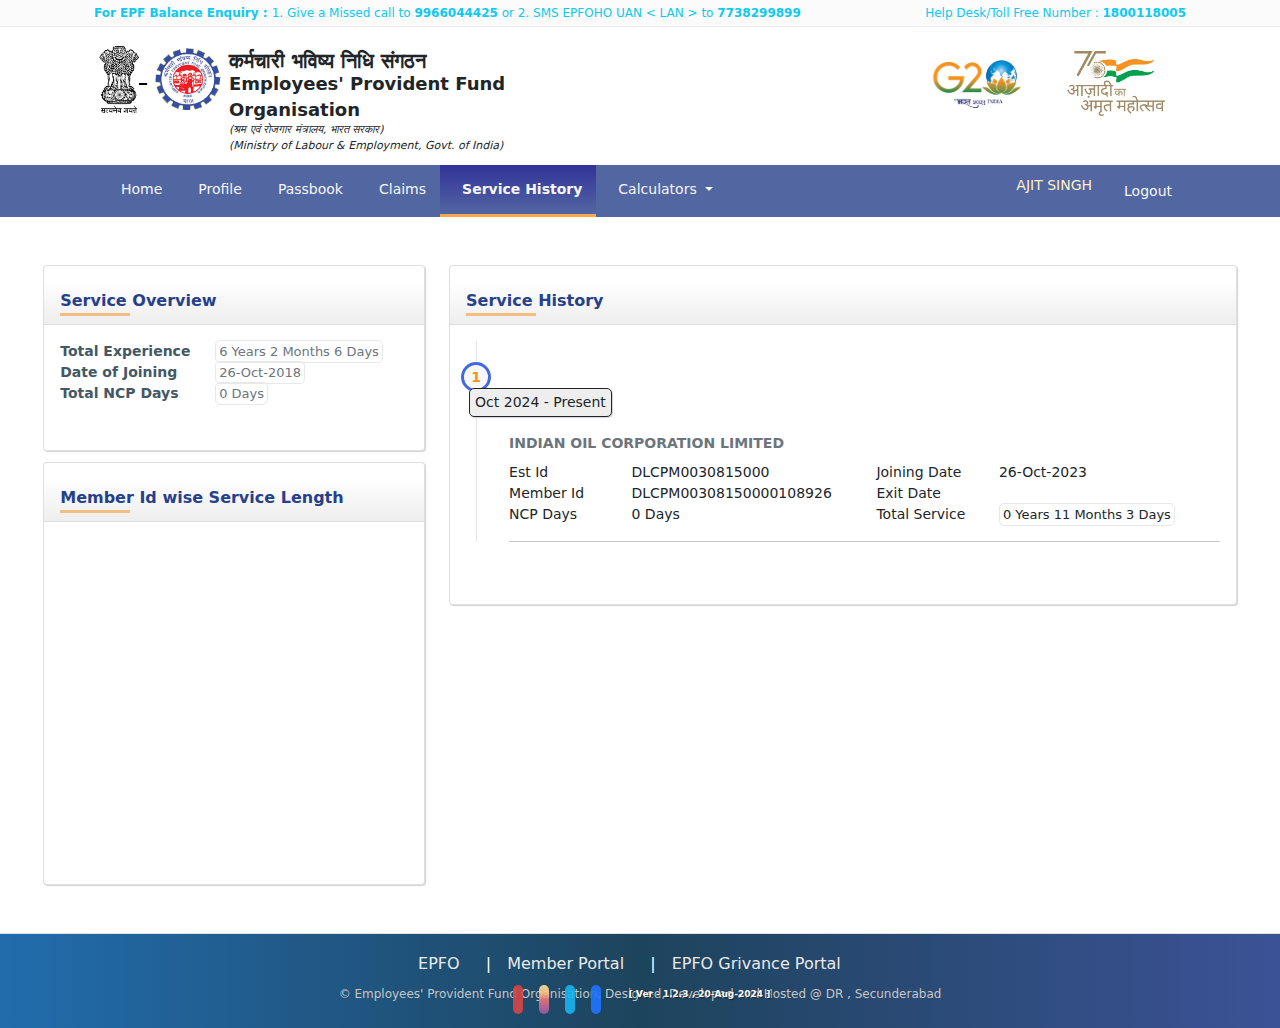
==== service.html @ b04c944c "Add files via upload" ====
<!DOCTYPE html>
<html lang="en">

<head>
    <meta charset="UTF-8">
    <meta name="viewport" content="width=device-width, initial-scale=1.0">
    <title>SERVICE</title>
    <link rel="icon" href="./images/epfo_logo.png">
    <link rel="stylesheet" href="./css/style.css">
    <link href="https://cdn.jsdelivr.net/npm/bootstrap@5.3.3/dist/css/bootstrap.min.css" rel="stylesheet"
        integrity="sha384-QWTKZyjpPEjISv5WaRU9OFeRpok6YctnYmDr5pNlyT2bRjXh0JMhjY6hW+ALEwIH" crossorigin="anonymous">
    <link rel="stylesheet" href="https://cdnjs.cloudflare.com/ajax/libs/font-awesome/6.6.0/css/all.min.css"
        integrity="sha512-Kc323vGBEqzTmouAECnVceyQqyqdsSiqLQISBL29aUW4U/M7pSPA/gEUZQqv1cwx4OnYxTxve5UMg5GT6L4JJg=="
        crossorigin="anonymous" referrerpolicy="no-referrer" />
    <link rel="stylesheet" href="./js/chart.umd.min.js">
    <link rel="stylesheet" href="./js/crypto-js.min.js">
    <link rel="stylesheet" href="./js/visitorcount.js">
    <link rel="stylesheet" href="./bootstrap/bootstrap.css">
    <link rel="stylesheet" href="./jquery/jquery-ui.css">
    <link rel="stylesheet" href="./bootstrap/bootstrap.datepicker.min.css">

</head>

<body>

    <body>





        <div class="py-1 py-1-hc">
            <div class="container msewa">
                <div class="row text-info">
                    <div class="col-md-8">
                        <b>For EPF Balance Enquiry : </b> 1. Give a Missed call to <b>9966044425</b> or 2. SMS EPFOHO
                        UAN &lt; LAN &gt; to <b>7738299899</b>
                    </div>

                    <div class="col-md-4">
                        <div class="float-end">
                            <i class="fa fa-envelope"></i> Help Desk/Toll Free Number : <b>1800118005</b>
                        </div>
                    </div>
                </div>
            </div>
        </div>


        <div class="py-1">

            <div class="container">
                <header>
                    <div class="row">
                        <div class="col-md-6">
                            <div class="logo">
                                <a href="" title="Home" rel="home">
                                    <img width="40px" class="national_emblem" src="./images/emblem-dark.png"
                                        alt="national emblem">
                                    <img width="80px" class="epfo_logo" src="./images/epfo_logo.png" alt="epfo">
                                </a>
                                <p class="th1">कर्मचारी भविष्य निधि संगठन</p>
                                <p class="th2 bhashini-skip-translation">Employees' Provident Fund Organisation</p>
                                <p class="th2-1">EPFO</p>

                                <p class="th3">(श्रम एवं रोजगार मंत्रालय, भारत सरकार)</p>
                                <p class="th3 bhashini-skip-translation">(Ministry of Labour &amp; Employment, Govt. of
                                    India)</p>
                            </div>
                        </div>
                        <div class="col-md-6">
                            <div class="col-md-12 float-end">
                                <img height="105px" class="azadi float-end" src="./images/azadi-ka-amrit-mahotsav.jpg"
                                    alt="Azadi ka Amrit Mahotsav">
                                <img height="105px" class="g20 float-end" src="./images/g20.jpg" alt="G20">
                            </div>
                        </div>
                    </div>


                </header>
            </div>
        </div>










        <nav id="navbar_top" class="navbar navbar-expand-lg navbar-dark bg-primary navbar-new navbar_top-zi">
            <div class="container">

                <button class="navbar-toggler" type="button" data-bs-toggle="collapse" data-bs-target="#main_nav"
                    aria-expanded="false" aria-label="Toggle navigation">
                    <span class="navbar-toggler-icon"></span>
                </button>
                <div class="collapse sidebar navbar-collapse main-nav" id="main_nav">

                    <ul class="navbar-nav navbar-nav-nav">
                        <li class="nav-item "><a class="nav-link page-url" data-name="home"
                                data-token="fKU06oefjVppqqlWhX7aoPdWVXveYqIJHjUM7JfBA8cZECxFIHYlgMiIPZDFvGH57ZxlyxSIf9jaTWUgSO0x7tfRUTKxyAUUfEIMdnFp0EvClgejEkIri8W1x8TI9Z0i"
                                href="./index.html"> <i class="fa fa-home mx-1"></i> Home</a> </li>
                        <li class="nav-item "><a class="nav-link page-url" data-name="profile"
                                data-token="qvqF9fAeRuvFlCLdfHMcxqOx0tBDA6sObG9EwWEEciSxtlGFftE13hUmiuUdXXanU0V947XUpxP0m4nfLMltEefhyWcqxnqEkUainHyXI290ZmS2H5fMqgdocIDvPJEa"
                                href="./profile.html"> <i class="fa fa-user mx-1"></i> Profile</a> </li>
                        <li class="nav-item "><a class="nav-link page-url" data-name="passbook"
                                data-token="8hQn0B2qpQXKPcKQkDMmAEHHKU9FSBMH0i9VUGXSI8lWq4sKLajh1k3thBr4orbkXMc9WexdLEpEtxEp5GS2eyQq7II5kALxYtdmraqT2XLwCKdlNeSCmsuuUxf5cbuZ"
                                href="./passbook.html"> <i class="fa fa-newspaper-o mx-1"></i> Passbook</a> </li>
                        <li class="nav-item "><a class="nav-link page-url" data-name="claims"
                                data-token="5DjWxoCicvqGB4HRYjX9uUMZeTVeUcqhbASLtF3yqpVBZhDbxyb1GQNmJBvToPkto5qGAbFtxKZPnmARoTHLlrlYnU6p05JBmyyu8GCDO6DlrgcspqL1kfX2yADWRf54"
                                href="#"> <i class="fa fa-file-text-o mx-1"></i> Claims</a> </li>
                        <li class="nav-item nav-selected"><a class="nav-link page-url" data-name="service-history"
                                data-token="BlLGirpBuXQeSlJsskOCWcZjivRdVEPFmLjjCKxSBVBxf4JOjjwQlQg7B5ok4PgruI9d9A6bCPDq3KFYHmkxXhLeIHZQeFbNTkNIIkHMjEhJ56GP8gSTCExX3LEUUiGj"
                                href="#"> <i class="fa fa-history mx-1"></i> Service History </a></li>
                        <li class="nav-item dropdown ">
                            <a class="nav-link dropdown-toggle" href="#" id="navbarDropdown" role="button"
                                data-bs-toggle="dropdown" aria-expanded="false">
                                <i class="fa fa-calculator mx-1"></i>
                                Calculators
                            </a>
                            <ul class="dropdown-menu" aria-labelledby="navbarDropdown" id="sub-nav-menu">
                                <li><a class="dropdown-item page-url" data-name="epf-calculator"
                                        data-token="iJDFG2jaxUrN7pIxJZIUHxxgJHfEc3Y3ZYHiA7KdKGJH3dEacderjkaYGATMwjSw0nZLWSitDx8uJu76BClkQUS3IdL7eY6pc5r3eT0N23b3gdmmNWYdUJsyZLr5bpC5"
                                        href="#">EPF Calculator</a></li>
                                <li><a class="dropdown-item page-url" data-name="edli-calculator"
                                        data-token="YB3KHs24PXBUR41wy5hxbht8D0wZFOSuLGwhxx4nFLTGSbeRjnaOJiM6MYG99biE22HBhXaDnqWyPUIOUwlVxtH8tNw94QjGlKN2YtKJZp1Aapu6XASNvr7Jhk1YSZaD"
                                        href="#">EDLI Calculator</a></li>
                                <li><a class="dropdown-item page-url" data-name="pension-calculator"
                                        data-token="yeXhejAaAFX6bh5rTQWMiMwtehRRK3q50htNUekSFwpXN3bsF4orUTTuR7emblncH9NDk9xKaHRZGnqTR3L8NbrTMcCAlVJF1hQpTlNTASRgNEyYsompbLQUgpEOrQrl"
                                        href="#">Pension Calculator</a></li>

                            </ul>
                        </li>
                    </ul>

                    <ul class="navbar-nav ms-auto">
                        <span class="navbar-text navbar-text-nav custom-user-label">
                            AJIT SINGH
                        </span>
                        <li class="nav-item"><a id="logout" class="nav-link" href="#"> <i
                                    class="fa fa-sign-out mx-1"></i> Logout</a> </li>
                    </ul>

                </div>
            </div>
        </nav>




        <div class="container content common-bg">
            <section>
                <div class="py-5">

                    <div class="row service-history-main">

                        <div class="col-lg-4">
                            <div class="card custom-card box-shadow common-border">
                                <div class="card-header cheader">
                                    <!--<img height="20px" src="static/images/icons/basic-details.png">-->

                                    <div class="profile-sub-heading">Service Overview</div>
                                    <div class="profile-sub-underline"></div>

                                </div>
                                <div class="card-body">
                                    <div class="row">
                                        <div class="col-sm-5">
                                            <p class="mb-0 bold texth">Total Experience</p>
                                        </div>
                                        <div class="col-sm-7">
                                            <p class="text-muted mb-0">
                                                <span class="border-text">
                                                    6 Years 2 Months 6 Days
                                                </span>
                                            </p>
                                        </div>
                                    </div>
                                    <div class="row  margin-top-ten">
                                        <div class="col-sm-5">
                                            <p class="mb-0 bold texth">Date of Joining</p>
                                        </div>
                                        <div class="col-sm-7">
                                            <p class="text-muted mb-0">
                                                <span class="border-text">26-Oct-2018</span>
                                            </p>
                                        </div>
                                    </div>
                                    <div class="row  margin-top-ten">
                                        <div class="col-sm-5 ">
                                            <p class="mb-0 bold texth">Total NCP Days
                                                <!--                                                <a tabindex="0" 
                                                                                                           data-bs-toggle="popover" 
                                                                                                           title="Help"
                                                                                                           data-bs-trigger="focus"
                                                                                                           data-bs-content="Help content here"
                                                                                                           >
                                                                                                            <img height="15px" src="static/images/icons/help.png">
                                                                                                        </a>-->
                                            </p>
                                        </div>
                                        <div class="col-sm-7">
                                            <p class="text-muted mb-0">
                                                <span class="border-text">
                                                    0 Days
                                                </span>
                                            </p>
                                        </div>
                                    </div>
                                </div>

                            </div>
                            <br>

                            <div class="card custom-card box-shadow common-border margin-top-minus-ten">
                                <div class="card-header cheader">
                                    <!--<img height="20px" src="static/images/icons/basic-details.png"> Service Overview-->
                                    <div class="profile-sub-heading">Member Id wise Service Length</div>
                                    <div class="profile-sub-underline"></div>

                                </div>
                                <div class="card-body">
                                    <div class="row">
                                        <canvas id="service_div"
                                            style="min-height: 200px; height: 300px; display: block; box-sizing: border-box; width: 723px;"
                                            width="723" height="300">

                                        </canvas>
                                    </div>
                                </div>
                            </div>

                        </div>

                        <div class="col-lg-8 padding_zero service-history-timeline">
                            <div class="card custom-card box-shadow common-border">
                                <div class="card-header cheader">
                                    <!--<img height="20px" src="static/images/icons/basic-details.png">-->

                                    <div class="profile-sub-heading">Service History</div>
                                    <div class="profile-sub-underline"></div>


                                </div>
                                <div class="card-body">




                                    <ul class="timeline">




                                        <li class="timeline-item mb-3">
                                            <br>
                                            <div class="service-history-heading"> 1 </div>
                                            <p class="tlp tlp-BLACK ">Oct 2024 - Present</p>
                                            <p class="text-muted mb-2 bold bhashini-skip-translation ">INDIAN OIL
                                                CORPORATION LIMITED</p>
                                            <div class="row">
                                                <div class="col-md-6">
                                                    <div class="row">
                                                        <div class="col-md-4">
                                                            <p class="mb-0">Est Id</p>
                                                        </div>
                                                        <div class="col-md-8">
                                                            <p class="mb-0 text-md-start bhashini-skip-translation">
                                                                DLCPM0030815000</p>
                                                        </div>
                                                    </div>
                                                    <div class="row">
                                                        <div class="col-md-4">
                                                            <p class="mb-0">Member Id</p>
                                                        </div>
                                                        <div class="col-md-8">
                                                            <p class="mb-0 text-md-start bhashini-skip-translation">
                                                                DLCPM00308150000108926</p>
                                                        </div>
                                                    </div>
                                                    <div class="row">
                                                        <div class="col-md-4">
                                                            <p class="mb-0">NCP Days</p>
                                                        </div>
                                                        <div class="col-md-8">
                                                            <p class="mb-0 text-md-start">0 Days</p>
                                                        </div>
                                                    </div>
                                                </div>
                                                <div class="col-md-6">
                                                    <div class="row">
                                                        <div class="col-md-4">
                                                            <p class="mb-0">Joining Date</p>
                                                        </div>
                                                        <div class="col-md-8">
                                                            <p class="mb-0 text-md-start">26-Oct-2023&nbsp; <span
                                                                    class="fa fa-calendar"></span> </p>
                                                        </div>
                                                    </div>
                                                    <div class="row">
                                                        <div class="col-md-4">
                                                            <p class="mb-0">Exit Date</p>
                                                        </div>
                                                        <div class="col-md-8">
                                                            <p class="mb-0 text-md-start">

                                                            </p>
                                                        </div>
                                                    </div>
                                                    <div class="row">
                                                        <div class="col-md-4">
                                                            <p class="mb-0">Total Service</p>
                                                        </div>
                                                        <div class="col-md-8">
                                                            <p class="mb-0 text-md-start">

                                                                <span class="border-text">
                                                                    0 Years 11 Months 3 Days
                                                                </span>

                                                            </p>
                                                        </div>
                                                    </div>
                                                </div>
                                            </div>
                                        </li>

                                        <hr class="hr service-history-hr">




                                        <!-- <li class="timeline-item mb-3">
                                                    <br>
                                                    <div class="service-history-heading"> 2 </div>
                                                    <p class="tlp  ">May 2022 - Sep 2023</p>
                                                    <p class="text-muted mb-2 bold bhashini-skip-translation ">WISSEN TECHNOLOGY PRIVATE LIMITED</p>
                                                    <div class="row">
                                                        <div class="col-md-6">
                                                            <div class="row">
                                                                <div class="col-md-4">
                                                                    <p class="mb-0">Est Id</p>
                                                                </div>
                                                                <div class="col-md-8">
                                                                    <p class="mb-0 text-md-start bhashini-skip-translation">BGBNG1631880000</p>
                                                                </div>
                                                            </div>
                                                            <div class="row">
                                                                <div class="col-md-4">
                                                                    <p class="mb-0">Member Id</p>
                                                                </div>
                                                                <div class="col-md-8">
                                                                    <p class="mb-0 text-md-start bhashini-skip-translation">BGBNG16318800000010351</p>
                                                                </div>
                                                            </div>
                                                            <div class="row">
                                                                <div class="col-md-4">
                                                                    <p class="mb-0">NCP Days</p>
                                                                </div>
                                                                <div class="col-md-8">
                                                                    <p class="mb-0 text-md-start">0 Days</p>
                                                                </div>
                                                            </div>
                                                        </div>
                                                        <div class="col-md-6">
                                                            <div class="row">
                                                                <div class="col-md-4">
                                                                    <p class="mb-0">Joining Date</p>
                                                                </div>
                                                                <div class="col-md-8">
                                                                    <p class="mb-0 text-md-start">01-May-2022&nbsp; <span class="fa fa-calendar"></span> </p>
                                                                </div>
                                                            </div>
                                                            <div class="row">
                                                                <div class="col-md-4">
                                                                    <p class="mb-0">Exit Date</p>
                                                                </div>
                                                                <div class="col-md-8">
                                                                    <p class="mb-0 text-md-start">
                                                                        25-Sep-2023&nbsp; <span class="fa fa-calendar"></span>  
                                                                    </p>
                                                                </div>
                                                            </div>
                                                            <div class="row">
                                                                <div class="col-md-4">
                                                                    <p class="mb-0">Total Service</p>
                                                                </div>
                                                                <div class="col-md-8">
                                                                    <p class="mb-0 text-md-start">
                                                                    
                                                                        <span class="border-text">
                                                                        1 Years 4 Months 24 Days
                                                                        </span>
                                                                    
                                                                    </p>
                                                                </div>
                                                            </div>
                                                        </div>
                                                    </div>
                                                </li>
        
                                                <hr class="hr service-history-hr">
        
                                                
        
        
        
                                                <li class="timeline-item mb-3">
                                                    <br>
                                                    <div class="service-history-heading"> 3 </div>
                                                    <p class="tlp  ">Sep 2020 - Apr 2022</p>
                                                    <p class="text-muted mb-2 bold bhashini-skip-translation ">WISSEN TECHNOLOGY PRIVATE LIMITED</p>
                                                    <div class="row">
                                                        <div class="col-md-6">
                                                            <div class="row">
                                                                <div class="col-md-4">
                                                                    <p class="mb-0">Est Id</p>
                                                                </div>
                                                                <div class="col-md-8">
                                                                    <p class="mb-0 text-md-start bhashini-skip-translation">APHYD1393261000</p>
                                                                </div>
                                                            </div>
                                                            <div class="row">
                                                                <div class="col-md-4">
                                                                    <p class="mb-0">Member Id</p>
                                                                </div>
                                                                <div class="col-md-8">
                                                                    <p class="mb-0 text-md-start bhashini-skip-translation">APHYD13932610000010769</p>
                                                                </div>
                                                            </div>
                                                            <div class="row">
                                                                <div class="col-md-4">
                                                                    <p class="mb-0">NCP Days</p>
                                                                </div>
                                                                <div class="col-md-8">
                                                                    <p class="mb-0 text-md-start">0 Days</p>
                                                                </div>
                                                            </div>
                                                        </div>
                                                        <div class="col-md-6">
                                                            <div class="row">
                                                                <div class="col-md-4">
                                                                    <p class="mb-0">Joining Date</p>
                                                                </div>
                                                                <div class="col-md-8">
                                                                    <p class="mb-0 text-md-start">01-Sep-2020&nbsp; <span class="fa fa-calendar"></span> </p>
                                                                </div>
                                                            </div>
                                                            <div class="row">
                                                                <div class="col-md-4">
                                                                    <p class="mb-0">Exit Date</p>
                                                                </div>
                                                                <div class="col-md-8">
                                                                    <p class="mb-0 text-md-start">
                                                                        30-Apr-2022&nbsp; <span class="fa fa-calendar"></span>  
                                                                    </p>
                                                                </div>
                                                            </div>
                                                            <div class="row">
                                                                <div class="col-md-4">
                                                                    <p class="mb-0">Total Service</p>
                                                                </div>
                                                                <div class="col-md-8">
                                                                    <p class="mb-0 text-md-start">
                                                                    
                                                                        <span class="border-text">
                                                                        1 Years 7 Months 29 Days
                                                                        </span>
                                                                    
                                                                    </p>
                                                                </div>
                                                            </div>
                                                        </div>
                                                    </div>
                                                </li>
        
                                                <hr class="hr service-history-hr">
        
                                                
        
        
        
                                                <li class="timeline-item mb-3">
                                                    <br>
                                                    <div class="service-history-heading"> 4 </div>
                                                    <p class="tlp  ">Aug 2018 - Aug 2020</p>
                                                    <p class="text-muted mb-2 bold bhashini-skip-translation ">TATA CONSULTANCY SERVICES LIMITED</p>
                                                    <div class="row">
                                                        <div class="col-md-6">
                                                            <div class="row">
                                                                <div class="col-md-4">
                                                                    <p class="mb-0">Est Id</p>
                                                                </div>
                                                                <div class="col-md-8">
                                                                    <p class="mb-0 text-md-start bhashini-skip-translation">MHBAN0048475000</p>
                                                                </div>
                                                            </div>
                                                            <div class="row">
                                                                <div class="col-md-4">
                                                                    <p class="mb-0">Member Id</p>
                                                                </div>
                                                                <div class="col-md-8">
                                                                    <p class="mb-0 text-md-start bhashini-skip-translation">MHBAN00484750002281528</p>
                                                                </div>
                                                            </div>
                                                            <div class="row">
                                                                <div class="col-md-4">
                                                                    <p class="mb-0">NCP Days</p>
                                                                </div>
                                                                <div class="col-md-8">
                                                                    <p class="mb-0 text-md-start">0 Days</p>
                                                                </div>
                                                            </div>
                                                        </div>
                                                        <div class="col-md-6">
                                                            <div class="row">
                                                                <div class="col-md-4">
                                                                    <p class="mb-0">Joining Date</p>
                                                                </div>
                                                                <div class="col-md-8">
                                                                    <p class="mb-0 text-md-start">30-Aug-2018&nbsp; <span class="fa fa-calendar"></span> </p>
                                                                </div>
                                                            </div>
                                                            <div class="row">
                                                                <div class="col-md-4">
                                                                    <p class="mb-0">Exit Date</p>
                                                                </div>
                                                                <div class="col-md-8">
                                                                    <p class="mb-0 text-md-start">
                                                                        31-Aug-2020&nbsp; <span class="fa fa-calendar"></span>  
                                                                    </p>
                                                                </div>
                                                            </div>
                                                            <div class="row">
                                                                <div class="col-md-4">
                                                                    <p class="mb-0">Total Service</p>
                                                                </div>
                                                                <div class="col-md-8">
                                                                    <p class="mb-0 text-md-start">
                                                                    
                                                                        <span class="border-text">
                                                                        2 Years 0 Months 1 Days
                                                                        </span>
                                                                    
                                                                    </p>
                                                                </div>
                                                            </div>
                                                        </div>
                                                    </div>
                                                </li>
        
                                                <hr class="hr service-history-hr">
        
                                                
        
        
                                            </ul>
        
        
                                            
                                        </div>
                                    </div>
                                </div>
                            </div>
                            <div class="row">
        
                            </div>
                        </div> -->
            </section>
        </div>





        <script nonce="" src="/MemberPassBook/static/js/visitorcount.js?token=OywkLipxtLFyRNb"></script>
        <script nonce="" src="/MemberPassBook/static/js/crypto-js.min.js?token=xiwId2mk04LXmg1"></script>
        <script nonce="" src="/MemberPassBook/static/jquery/jquery-3.6.1.min.js?token=14Ifx7h7bqN3vgi"></script>



        <script nonce="">
            get_latest_visitor_count('10.60.23.23', '2024-9-29', 'VsK242638800102410231824AbcrfSrsk784');
        </script>

        <div class="row border-top row-fc-1">
        </div>
        <div class="footer">
            <div class="footer-div">


                <ul class="nav justify-content-center">


                    <li class="nav-item">
                        <a rel="noopener noreferrer" target="_blank" href="https://www.epfindia.gov.in/ "
                            class="nav-link px-2 text-info-1 bhashini-skip-translation">
                            EPFO  <span class="separator">

                                |

                            </span> </a>
                    </li>


                    <li class="nav-item">
                        <a rel="noopener noreferrer" target="_blank" href="https://unifiedportal-mem.epfindia.gov.in/ "
                            class="nav-link px-2 text-info-1 bhashini-skip-translation">
                            Member Portal  <span class="separator">

                                |

                            </span> </a>
                    </li>


                    <li class="nav-item">
                        <a rel="noopener noreferrer" target="_blank" href="https://epfigms.gov.in/ "
                            class="nav-link px-2 text-info-1 bhashini-skip-translation">
                            EPFO Grivance Portal  <span class="separator">

                            </span> </a>
                    </li>




                </ul>




                <ul class="nav justify-content-center list-unstyled d-flex">
                    <li>
                        <span class="footer-epfo footer-epfo-custom bhashini-skip-translation">© Employees' Provident
                            Fund Organisation, </span>
                        <span class="footer-epfo footer-epfo-custom footer-epfo-custom1 bhashini-skip-translation">
                            Designed, Developed and Hosted @ DR , Secunderabad



                        </span>
                    </li>


                </ul>


                <div class="col-sm-2" id="visitor_main" style="display: none;">
                    <div class="col-sm-6 visitor_label">Visitor Count</div>
                    <div class="col-sm-6" id="visitor_count">7,34,39,632</div>
                </div>


                <footer class="d-flex flex-wrap justify-content-between align-items-center py-2"
                    id="social_media_icons_footer">
                    <div class="col-md-12 d-flex align-items-center copyright">


                        <ul class="nav justify-content-center social_footer">
                            <li class="nav-item">
                                <a rel="noopener noreferrer" target="_blank" href="https://youtube.com/socialepfo"
                                    class="nav-link px-2 text-info">
                                    <i class="fa fa-youtube-play footer-youtube"></i>
                                </a>

                                <a rel="noopener noreferrer" target="_blank" href="https://instagram.com/social_epfo"
                                    class="nav-link px-2 text-info">
                                    <i class="fa fa-instagram footer-instagram"></i>
                                </a>
                                <a rel="noopener noreferrer" target="_blank" href="https://twitter.com/socialepfo"
                                    class="nav-link px-2 text-info">
                                    <i class="fa fa-twitter-square footer-twitter"></i>
                                </a>
                                <a rel="noopener noreferrer" target="_blank" href="https://facebook.com/socialepfo"
                                    class="nav-link px-2 text-info">
                                    <i class="fa fa-facebook-square footer-facebook"></i>
                                </a>

                                <span class="version">[ Ver - 1.2.3 , 20-Aug-2024 ]</span>
                            </li>
                        </ul>


                    </div>



                </footer>


            </div>
        </div>










        <script nonce="" src="/MemberPassBook/static/jquery/jquery-3.6.1.min.js?token=14Ifx7h7bqN3vgi"></script>
        <script nonce="" src="/MemberPassBook/static/jquery/jquery-ui.min.js?token=hKx4mKHlVgKPYpn"></script>
        <script nonce="" src="/MemberPassBook/static/bootstrap/bootstrap.bundle.js?token=bPs6AkkYxtKjllS"></script>
        <script nonce="" src="/MemberPassBook/static/bootstrap/bootstrap.datepicker.js?token=3dnRfl0Dxk6MW6g"></script>
        <script nonce="" src="/MemberPassBook/static/js/chart.umd.min.js?token=7p8oqU5FjwFK7Zp"></script>

        <script nonce="">

            $(document).on("click", "#logout", function () {
                window.location.replace('logout');
            });

            $(document).on("click", ".page-url", function () {
                let token = $(this).data().token;
                let menu = $(this).data().name;
                let omnu = $(location).attr('href').split('/')[4].split('?')[0];
                if (omnu === undefined) {
                    window.location.replace('login?error=undefined');
                }
                if (menu === omnu) {
                    return;
                }
                window.location.replace(menu + '?token=' + token);
            });

            $(document).ready(function () {
                if ($(document).find('#main_nav').length) {
                    $(document).find('#visitor_main').hide();
                }
            });
            $(document).ready(function () {
                var navbar = $('.navbar');
                var origOffsetY = navbar.offset().top;
                function scroll() {
                    if ($(window).scrollTop() >= origOffsetY) {
                        $('.navbar').addClass('sticky');
                        $('.content').addClass('menu-padding');
                    } else {
                        $('.navbar').removeClass('sticky');
                        $('.content').removeClass('menu-padding');
                    }
                }
                document.onscroll = scroll;
            });

            $(document).ready(function () {

                var popoverTriggerList = [].slice.call(document.querySelectorAll('[data-bs-toggle="popover"]'));
                var popoverList = popoverTriggerList.map(function (popoverTriggerEl) {
                    return new bootstrap.Popover(popoverTriggerEl);
                });

                var navbar = $('.navbar');
                var origOffsetY = navbar.offset().top;
                if ($(window).scrollTop() >= origOffsetY) {
                    $('.navbar').addClass('sticky');
                    $('.content').addClass('menu-padding');
                } else {
                    $('.navbar').removeClass('sticky');
                    $('.content').removeClass('menu-padding');
                }
            });



            $(document).ready(function () {
                $('#selectmid').on('change', function () {
                    let h = "<div id='loadmid' class='row ta-center'>";
                    h += "<div id='overlay1'>";
                    h += "<div><i class='fa fa-gear fa-spin fa-5x fa-center' ></i></div>";
                    h += "<div id='progstat'></div>";
                    h += "<div id='progress'></div>";
                    h += "</div>";
                    h += "</div>";
                    $(document).find('#htmlmemberid').before(h);
                    var data = {};
                    data["mid"] = $(this).find(":selected").val();
                    data["mnu"] = $(this).find(":selected").data().menu;
                    var url = '/MemberPassBook/passbook/api/ajax/change-member-id';
                    $.ajax({
                        type: "POST",
                        contentType: "application/x-www-form-urlencoded; charset=UTF-8",
                        url: url,
                        data: data,
                        dataType: 'json',
                        timeout: 100000,
                        success: function (data) {
                            var result = data;

                            if (result.success) {
                                $(document).find('#loadmid').remove();
                                let ln = window.location.pathname.split('/').length;
                                let url = window.location.pathname.split('/')[ln - 1];
                                window.location.replace(url + '?token=' + result.object);
                            } else {
                                window.location.replace('error?exception=' + result.message);
                            }

                        },
                        error: function (x, t, m) {
                            if (t === "timeout") {
                            } else {
                                if (m.length > 0) {
                                    window.location.replace('error');
                                }
                            }
                        }
                    });
                });
            });


        </script>




        <script nonce="">
            const ctx = document.getElementById('service_div');

            var h = 4 * 75;

            $('#service_div').css('min-height', '200px');
            $('#service_div').css('height', h + 'px');


            new Chart(ctx, {
                type: 'bar',
                data: {
                    labels: ['DLCPM00308150000108926', 'BGBNG16318800000010351', 'APHYD13932610000010769', 'MHBAN00484750002281528',],
                    datasets: [{
                        label: 'Service in Months',
                        data: ['11', '16', '19', '24',],
                        borderWidth: 1,
                        backgroundColor: ['#94F2CC', '#1AF5E3', '#BDE9AB', '#3D0929',]
                    }]
                },
                options: {
                    indexAxis: 'y',

                    elements: {
                        bar: {
                            borderWidth: 2
                        }
                    },
                    responsive: true,
                    maintainAspectRatio: false,
                    plugins: {
                        legend: {
                            position: 'bottom'
                        },
                        title: {
                            display: true,
                            text: ''  //Member Id wise Service Length
                        }
                    }
                }
            });
        </script>
    </body>
</body>

</html>
---- css/style.css ----
/*
Click nbfs://nbhost/SystemFileSystem/Templates/Licenses/license-default.txt to change this license
Click nbfs://nbhost/SystemFileSystem/Templates/JSP_Servlet/CascadeStyleSheet.css to edit this template
*/
/* 
    Created on : 29-May-2024, 5:13:28 pm
    Author     : ADC
*/

#navbar_top{
    
    
    background-color: #27408b !important;
    opacity: 0.8;
    padding: 0px;
    margin: 0px;
    
    
}

#main_nav ul > .nav-item{
    
 text-align: center;  
justify-content: center !important;
padding: 6px;

    
}

#main_nav ul > .nav-item a{
    color: whitesmoke;
    text-align: center;
    justify-content: center;
    
}


#main_nav ul li:hover{
        background-image: linear-gradient(navy, #27408b);
        
}

.nav-selected
{
    background-image: linear-gradient(navy, #27408b);
        
    color: white;
border-bottom: 3px solid #f89221;
font-weight: bold;

}


#sub-nav-menu{
    background-color: white !important;
    
}

#sub-nav-menu li a{
    text-align: left !important;
    color: black !important;
}


#sub-nav-menu  li a:hover{

background-image: linear-gradient(navy, #27408b);
color: white !important;
}



/*   ==========================   Profile Page CSS   ====================================    */


.common-bg{
    

    background-color: #e2e8f055;
    margin: 0px;
    max-width: 100% !important;
    
    padding-left: 150px;
    padding-right: 150px;
    
}
.custom-card{
    border-width: 0px; 


    border-radius: 4px;

    padding-bottom: 30px;
    padding-top: 15px;
    padding-right: 0px;
    
}
.custom-card-claim-summary{
    border-width: 0px; 


    border-radius: 4px;

    padding-top: 15px;
    padding-right: 0px;
    
}

#profile_img{


    border: 1px solid lightgrey;
    background-image:  linear-gradient(#5DA3B6, #2088A4);
    padding: 10px;
    width: 80px;
    height: 80px;
    border-radius: 100px;
    text-align: center;
    align-content: center;
    font-weight: bold;
    color: #f8f8f8;
    opacity: 0.6;
    font-size: 22px;
    text-shadow:1px 1px 1px black;
    box-shadow: 2px 2px 2px lightgrey;
    
}
#profile_data1{

    text-align: center;
}
#profile_data1 table tr td{
    
    text-align: right;
    
}
.align-left{
    text-align: left !important;
}

.profile-text{

    padding: 5px;
    padding-left: 40px;
    padding-right: 40px;
    
}

.profile-text-sub{
    border: 1px solid #e8e8e8;
    border-radius: 8px;
    padding: 3px;

}
.profile-text-sub-custom{
        text-transform: lowercase;
}

.padding_zero{

    padding: 0px;
    
}

.card-header{
    
    background-color: transparent !important;
    
    
}
.cheader{
    background-image: none;
    border:0px solid red;

}


.box-shadow{

        box-shadow: 1px 1px 1px lightgrey;    
}
.box-shadow:hover{

        box-shadow: 2px 2px 2px lightgrey;    
}
.common-border{
            border: 1px solid #e8e8e8;
}

.custom-basic-details{

padding-left:30px;
padding-right:30px;

padding-top: 20px;
padding-bottom:  25px;

   
}

.profile-sub-heading{
    
    color: #27408b;
    font-size: 16px;

}
.profile-sub-underline{
    border-bottom:  3px solid #f8922188;
    width:70px;
    animation-name: underline;
    animation-duration: 1s;
    
}

@keyframes underline{
    
          0%   {width:0px;    border-bottom:  3px solid #f89221;}
          
  100%  {width:70px;border-bottom:  3px solid #f8922199;}
    
}

.margin-top-minus-ten{
    margin-top: -10px;
}

.hr1{
    
    border-color: lightgrey;
    
}
.border-text{
    border:1px solid #e8e8e8;
    padding: 3px;
    font-size: 13px;
    border-radius: 5px;
}
.border-text1{
    border:1px solid #e8e8e8;
    padding: 4px;
    font-size: 13px;
    border-radius: 5px;

}




.icon-size{
    
    font-size: 16px;
    
}
.float-right{
    float: right;
}

.border-text-member-balance{
    
    padding: 10px;
    border-radius: 8px;
    margin-bottom: 10px;
    opacity: 0.9;
    
}
.custom-padding-8{
    padding: 7px;
}
.bg-color{
    background-color: #0088cc !important;
}

.font-weight-bold-size{
    font-weight: bold;

    font-size: 14px;
}
.past-service-btn{
    margin-top: 15px;
    
}
.past-service-a{
    padding: 6px;
    box-shadow: 1px 1px 1px grey;
}
.past-service-a:hover{
color: white;
}


/* =========================   Claims     =============================  */

.custom-total-balance{
    
    background-color: #f8f8f8;
    padding: 5px;
    font-weight: bold;
    
}
#claims5_div{
    height:300px;
}
.tr-style{
    
    border:1px solid #e8e8e8;
    padding: 3px;
    font-size: 13px;
    border-radius: 15px;
    text-align: center;
}
.padding-claims-summary{
    padding-left: 50px;
    padding-right: 50px;
    
}
.text-align-center{
    text-align: center;
}
.margin-top-ten{
    margin-top: 10px;
}

.card-body-custom-cs{

    padding-top: 5px;
    padding-bottom: 0px;
}
.claim-details-custom-tab{
    
    border: 0px solid red !important;
    border-radius:3px;
    background: transparent !important;
}
.number-tab{
    border: 1px solid lightgrey;
    border-right: 0px solid lightgrey;
    
    background-color: #f8f8f8;
    width: 40px;
       padding: 12px;
    float: left;
    align-content: center;
    text-align: center;
    border-radius: 3px 0px 0px 3px;
    font-weight: bold;
    

}
.tab-label{
    border: 1px solid lightgrey;
        float: right;
         align-content: center;
        padding: 12px;
        border-radius: 0px 3px 3px 0px;
}

.ui-state-active a > .number-tab{
 color: white;
 background: #5DA3B6;
 border: 1px solid  #5DA3B6;
 
 
}

.ui-state-active a > .tab-label{
 

    color: #27408b;
     border: 1px solid  #5DA3B6;
     font-weight: bold;
    
}

.ui-tabs-tab a:hover > .number-tab{
 
    color: white;
 background: #5DA3B6;
 border: 1px solid  #5DA3B6;
    
}

.ui-tabs-tab a:hover > .tab-label{
 
    background: #f8f8f8;
    color: black;
     border: 1px solid  #5DA3B6;
     
    
}
.ui-widget-header{


border-bottom:  0px solid lightgrey;


    
}
.hline{
    margin-top: 0px;
    border-bottom:  2px solid lightgrey;
}
.va-middle{
    
    background-image: linear-gradient(#5DA3B6,#5494A5);
    
    
}
.va-middle th{
    
    color: #f8f8f8 !important;
    text-shadow:0px 0px 0px grey;
    
}

.settled-amount-style{
    
    font-size: 11px;
    
}
.color-lightcoral{
    color: #606060;

    font-size: 14px;
    background-color: #f8f8f8;
    
}
.lower-case{
    text-transform: lowercase;
}
.align-content-center{
    

    align-content: center;
    
    
}

.red-border{
    color:red !important;
    opacity: 0.6;
}
.timeline{
    border-left:3px solid royalblue;
    z-index: 1;
}
/*
.timeline-item{
    border: 1px solid blue;
}
*/
.service-history-heading{
    border: 3px solid royalblue;
    
    border-radius: 15px;
    width: 30px;
    height: 30px;
    align-content: center;
    align-items: center;
    justify-content: center;
    text-align: center;
    z-index: -1;
    margin-left: -48px;
    color: #f89221;
    font-weight: bold;
    background: #f8f8f8;
    
}
.tlp{
    border: 1px solid lightgrey;
    margin-top: -32px;
    margin-left: 0px;
    border-radius: 5px;
    padding: 5px;
    box-shadow: 1px 1px 1px lightgrey;
    background-color:#e8e8e8;
    

    
    
}

.tlp-green{
    
    background-color: #27408b;
    color: white;
    font-weight: bold;
    opacity: 0.9;
    color: #f8f8f8;
    
}
.service-history-hr{
    

border-width: 2px;    
}

.epf-card-header{
    border: 0px solid red;
    color: black;
}

#calculateEpf{
 margin-left:0px;   
}

.epf-calculator-main{
    
    
    
}

/*
#calculateEpf{
background-color: #27408b;
font-weight: bold;
box-shadow:2px 2px 2px lightgrey;
opacity: 0.9;
}
#resetEpf{
    background-color: lightgrey;
    border-width: 0px;
    box-shadow:2px 2px 2px lightgrey;
    font-weight: bold;
    color: black;
    
}
*/

#epf_cal_chart_layout{
    
    
    border-right: 3px solid royalblue;
    padding-right: 40px;
    
}
.circle{
    border: 3px solid royalblue;
    
    border-radius: 15px;
    width: 30px;
    height: 30px;
    align-content: center;
    align-items: center;
    justify-content: center;
    text-align: center;
    margin-left: 613px;
    margin-top: -30px;
    color: #f89221;
    font-weight: bold;
    background: #f8f8f8;
    cursor: pointer;
}


.epf_cal_chart{
    

    padding-left: 30px;
}

.custom-pen-card{
    
    border: 1px solid lightgrey;
    border-radius:8px;
    margin-top: 60px;
}
.limits{
    border-left: 3px solid royalblue;
    margin-left: 50px;
    padding-left: 50px;
    
    
}

.custom-card-header{
    
background-image: linear-gradient(#e8e8e8, #f8f8f8);
    
}
.cal-pension-approximate{
    border: 1px solid lightgrey;
    padding: 15px;
    border-radius: 8px;
    background-color: #f8f8f899;
}

.pen-col-div-1{
    border:1px solid red;
    height: 500px;
    border-radius: 8px;
    border:1px solid lightgrey;
    
}
.custom-va-middle-pension td{
    color: white !important;
    text-shadow:0px 0px 0px grey;
}

/* width */
::-webkit-scrollbar {
  width: 6px;
   height: 4px;               /* width of vertical scrollbar */
 
}

/* Track */
::-webkit-scrollbar-track {
  background: #f1f1f1; 
}
 
/* Handle */
::-webkit-scrollbar-thumb {
  background: #888; 
}

/* Handle on hover */
::-webkit-scrollbar-thumb:hover {
  background: #555; 
}

.edli-btn-align{

    justify-content: center;
}
.part-a-cal-label{
    border: 0px solid red;
    padding: 10px;
    box-shadow: 1px 1px 1px lightgrey;
}


.border-bottom-width-1{
    border-bottom: 1px solid #e8e8e8;
}

.tdp5-1{
    background-image: linear-gradient(#e8e8e8,#f8f8f8);
}
.font-size-14{
    font-size: 11px;
}
 
.table > :not(:last-child) > :last-child > * {
    border-bottom: 1px solid #e8e8e8;
}

.v-tab-menu{
    
    border: 0px solid lightgrey;
    
    border-radius: 8px;

}

.list-group-item{
    border-bottom:  0px solid #f89221;
        background-color: #27408b;
        color: white;
        margin-bottom: 0px !important;
        border-bottom: 1px solid grey;
        
}

.list-group-item:hover{
    
    color: white;
        background-image: linear-gradient(navy, #27408b);
    
}
.v-tab-container{
    border: 0px solid green !important;
    background-color: transparent !important;
    
}
.pb-container-div-1{
    border:0px solid red;
    padding: 0px;
    margin: 0px;
}
.passboox-common-bg{
    

    background-color: #e2e8f055;
    margin: 0px;
    max-width: 100% !important;
    
    padding-left: 100px;
    padding-right: 100px;
    
}
.custom-passbook-summary{
    
    padding-left: 20px;

    
}
.pb-container-div-2{
    border-radius: 8px;
    padding-bottom: 10px;
}
.pb-tab-container{
    border: 0px solid red !important;
    margin-top: -40px;
}

div.v-tab-menu div.list-group>a.active, div.v-tab-menu div.list-group>a.active .glyphicon, div.v-tab-menu div.list-group>a.active .fa{
            background-image: linear-gradient(darkseagreen,darkcyan);
            border: 1px solid lightgrey;
            color: white;
            font-weight: bold;
            opacity: 0.9;
}
.v-tab-content{
    border:1px solid lightgrey;
    border-radius: 5px;
    box-shadow:2px 2px 2px lightgrey;
}
.custom-passbook-summary-main-div{
    
    overflow: hidden;
}

.modal-custom-header{
    padding: 15px;
    margin: 0px;
    background-image: linear-gradient(#e8e8e8,lightgrey);
    position: absolute;
    width: 100%;
    color: #000;
    font-weight: bold;
    font-size: 18px;
}
.modal-custom-body{

    padding: 0px;
    margin: 0px;
}
.btn-close{
    border:2px solid #000;
    box-shadow: 1px 1px 1px black;
    color: red;
    
}
.custom-modal-layout{
    border: 0px solid red;
    padding-top: 60px;
    overflow: auto;
    height: 700px;
    padding-left: 15px;
    padding-right: 15px;
    
}

.custom-download-modal-layout{
    padding-top: 70px;
    overflow: auto;
    padding-left: 15px;
    padding-right: 15px;
    
}

.color-bg-1{
    background-image: linear-gradient(#e8e8e8,#f8f8f8);
    
}
.custom-user-label{
    border: 0px solid red;
    padding-top: 14px;
    padding-right: 10px;
}


.sidebar.collapse.show,
.sidebar.collapse.show + .col {
    transition: .18s linear;
    left: 0;
}

.sidebar.collapse ,
.sidebar.collapsing,
.sidebar.collapsing + .col {
    transition: .18s linear;
    z-index: 1050;
    left: -25%;
    height: auto !important;
}

/* HTML: <div class="loader"></div> */
/* HTML: <div class="loader"></div> */

.loader {

        
  width: 60px;
  aspect-ratio: 1;
  color: #0088cc;
  background:
    linear-gradient(currentColor 0 0) 100%  0,
    linear-gradient(currentColor 0 0) 0  100%;
  background-size: 50.1% 50.1%;
  background-repeat: no-repeat;
  animation:  l7-0 1s infinite steps(1);
}
.loader::before,
.loader::after {
  content:"";
  position: absolute;
  inset: 0 50% 50% 0;
  background: currentColor;
  transform: scale(var(--s,1)) perspective(150px) rotateY(0deg);
  transform-origin: bottom right; 
  animation: l7-1 .5s infinite linear alternate;
}
.loader::after {
  --s:-1,-1;
}
@keyframes l7-0 {
  0%  {transform: scaleX(1)  rotate(0deg)}
  50% {transform: scaleX(-1) rotate(-90deg)}
}
@keyframes l7-1 {
  49.99% {transform:scale(var(--s,1)) perspective(150px) rotateX(-90deg) ;filter:grayscale(0)}
  50%    {transform:scale(var(--s,1)) perspective(150px) rotateX(-90deg) ;filter:grayscale(0.8)}
  100%   {transform:scale(var(--s,1)) perspective(150px) rotateX(-180deg);filter:grayscale(0.8)}
}

#progstat{
    font-size:20px;
}

.loading-main{
    
    margin-top: 50px;
    
}

.font-size-12{
    font-size: 12px;
}
.color-primary{
    color: #27408b;
}
.opacity-09{
    opacity: 0.7;
}

.animation-balance{

    position: relative;
    animation-name: tot_bal;
    animation-duration: 2s;

}
@keyframes tot_bal
{
      0%   {left:0px; top:0px;}
  100%  {left:0px; top:0px; transform:rotateY(360deg);}
  
}

.home-balance-custom-style
{
    padding-left: 0px;
    padding-top: 20px;
    
}



/* =================   Media queries   ===================  */

@media(min-width: 320px) and (max-width: 480px){
  
    .common-bg{
        padding: 10px;
    }
    .passboox-common-bg{
        padding: 10px;
    }
    .member-wise-balance{
        padding: 10px;
        margin-top: -15px;
    }
    
    .profile-main{
        margin-top:-40px;
    }
    
    .profile-basic-details{
        padding: 10px;
        margin-top: -15px;
    }
    .padding-claims-summary{
        padding: 0px;
    }
    .claims-main{
        margin-top: -50px;
    }
    .home-epf-contribution-main{
        margin-top: -50px;
    }
    .service-history-main{
        margin-top: -50px;
    }
    .service-history-timeline{
        padding: 10px;
        margin-top:5px;
    }
    #calculateEpf_icon
    {
        display: none;
    }
    #epf_cal_chart_layout{
        border-right-width: 0px;
    }
    .epf-calculation-main{
        margin-top: -20px;
    }
    .edli-calculation-main{
        margin-top: -20px;
    }
    .edli-parts-calculation{
        margin-top: 15px;
        padding: 0px;
    }
    .pension-calculator-main{
        
        margin-top: -20px;
        
    }
    .limits{
        border-width: 0px;
        padding: 0px;
        margin-left: 0px;
    }
    .last-60-wages{
        
        padding: 0px;
        margin-top: 10px;
        
    }
    .passbook-main
    {
        margin-top: -20px;
    }
    .passbook-overview-table{
        padding: 0px;
            
    }
    .custom-year-tabs{

        width: 268%;
        overflow: auto;
    }
    .list-group{
        flex-direction: row;
     
    }
    .list-group-item{
        margin-right: 2px;
    }
    .custom-passbook-summary{
        
        overflow: auto;
        margin-left:-140px;
    }
    
    .custom-passbook-summary-main-div{
        
        padding: 0px;
        margin-top: 50px;
        
    }
    .tax-btn, .download-btn{
        
        width: 261px;
        margin-bottom: 3px;
    }
}

/* 
    Created on : 16 Nov, 2022, 12:26:40 PM
    Author     : SANJAY-KUNJAM
*/

body {
    font-family: 'Open Sans', sans-serif;
    font-weight: 400;
    color: #686868;
    /*font-size: 14px;*/
    background: #ffffff;

    overflow-y: scroll; /* Show scrollbars */
    overflow-x: no-display;
}



/*article, aside, figure, footer, header, hgroup, nav, section {
    display: block;
}
article, aside, details, figcaption, figure, footer, header, hgroup, nav, section {
    display: block;
    box-sizing: border-box;
}*/

header {
    overflow: hidden;
    /*position: relative;*/
    /*width: 100%;*/
}


.logo {
    float: left;
    font-size: 160%;
    line-height: 105%;
    padding: 5px;
    min-width: 500px;
}


a {
    margin: 0;
    padding: 0;
    vertical-align: baseline;
    text-decoration: none;
    outline: none;
    /*    transition: all 0.2s ease-in-out;
        -moz-transition: all 0.2s ease-in-out;
        -webkit-transition: all 0.2s ease-in-out;*/
}

.logo a {
    color: #000;
}

.logo a strong {
    font-weight: 600;
    display: block;
    font-size: 80%;
}

.national_emblem {
    margin-top: 10px;
}

.epfo_logo {
    margin-top: 10px;
}

.epfo_logo_footer {
    margin-top: -3px;
}

.text-muted {
    font-size: 14px;
}

.logo .th1
{
    margin-left: 130px;
    margin-top: -65px;
    font-size: 20px;
    font-weight: 800;
}

.logo .th2
{
    margin-left: 130px;
    margin-top: -20px;
    font-size: 18px;
    font-weight: 800;
    margin-bottom: 0px !important;
}

.logo .th3
{
    margin-left: 130px;
    margin-top: 0px;
    font-size: 11px;
    line-height: 1;
    margin-bottom: 5px !important;
    font-style: italic;
}


.azadi{
    /*border-right: solid 1px #c1d6cc;*/
    display: block;
}

@media (max-width: 800px) {
    .azadi {
        display: none;
    }
    .swach {
        display: none;
    }
    .g20 {
        display: none;
    }

    .msewa {
        display: none;
    }

    .rightpanel{
        margin-left: 80px;
        margin-left: 0px !important;
        margin-top: 10px;
    }
    .version{
        display: none;
    }
}


.menu-padding {
    padding-top:40px;
}
.sticky {
    position:fixed;
    top:0;
    width: 100%;
}


.navbar-new {
    background-color: #435865 !important;
    padding-top: 4px;
    padding-bottom: 4px;
}


hr {
    margin-top: 1rem;
    margin-bottom: 1rem;
    border: 0;
    border-top: 1px solid rgba(0, 0, 0, 0.1);
}


.text-info {
    font-size: 12px;
}


.text-info-1{
    color: #e8e8e8 !important;
    font-size: 12px;
    font-weight: bold;
 
}

.topheader{
    /*background-color: #435865 ;*/
    background-image: linear-gradient(to left,#0A639D,#2151A0,#0A639D);
    height: 48px;
    opacity: 0.8;
}



.footer-error-text{
    
background-color: #f8f8f8  !important;
padding: 1px;
border-radius: 5px;
 color: orangered !important;   
 font-size: 12px;
 font-weight: bold;
}


.footer-divider {
    height: 3rem;
    background-color: rgba(0, 0, 0, .1);
    border: solid rgba(0, 0, 0, .15);
    border-width: 1px 0;
    box-shadow: inset 0 0.5em 1.5em rgb(0 0 0 / 10%), inset 0 0.125em 0.5em rgb(0 0 0 / 15%);

}

.nav-selected {
    background-color: dimgray;
}



.content{
    max-width: 1390px;
    border-left: solid 1px #eeeeee;
    border-right: solid 1px #eeeeee;
    background-color: #fbfbfb;
    font-size: 14px;
    min-height: 600px;
    padding-left: 20px;
    padding-right: 20px;
}



.cheader{
    background-image: linear-gradient(white, #eeeeee);
    color: maroon;
    font-weight: 700;
    font-size: 15px;
}


.cbody10{
    padding-top: 10px;
    padding-bottom: 10px;
    padding-right: 20px;
    padding-left: 20px;
}

.hr1 {
    margin-top: 10px;
    margin-bottom: 10px;
}

.bold {
    font-weight: 700;
}

.texth{
    color: #435865;
}


/* pop over */
.popover {
    /*background-color: tomato;*/
}
.popover.bottom .arrow::after {
    border-bottom-color: tomato;
}
.popover-content {
    background-color: tomato;
}

/* pop over */



/* time line */

.timeline {
    border-left: 1px solid hsl(0, 0%, 90%);
    position: relative;
    list-style: none;
    margin-left: 10px;
}

.timeline .timeline-item {
    position: relative;
}

.timeline .timeline-item:before {
    position: absolute;
    display: block;
    top: 0;
}

.timeline .timeline-item:before {
    /*background-color: hsl(0, 0%, 90%);*/
    left: -38px;
    border-radius: 50%;
    height: 11px;
    width: 11px;
    content: "";
}



.tlp {
    border: 1px solid ;
    padding-top: 3px;
    padding-bottom: 3px;
    padding-left: 5px;
    padding-right: 5px;
    display: inline-block;
    margin-left: -40px;
    background-color: #eeeeee;
}

.tlp-green {
    border: 1px solid green ;
    background-color: lightcyan;
}

.tlp-red {
    border: 1px solid maroon ;
    background-color: moccasin;
}

.tlp-claims {
    font-size: 12px;
}


.refresh{
    margin-left:5px;
    height: 20px;
    font-size: 20px;
    color: #3c8dbc;
}

/* time line */




/* TAB */

.ui-widget-content {
    border: 0 !important;
}

.ui-tabs-nav {
    background-color: #fff;
    border-top: 0;
    border-left: 0;
    border-right: 0;
}

.ui-state-active,
.ui-widget-content .ui-state-active,
.ui-widget-header .ui-state-active,
a.ui-button:active,
.ui-button:active,
.ui-button.ui-state-active:hover {
    border: 1px solid #6c757d;
    background: #6c757d;
    font-weight: normal;
    color: #ffffff;
}

.ui-tabs .ui-tabs-nav li.ui-tabs-active .ui-tabs-anchor,
.ui-tabs .ui-tabs-nav li.ui-state-disabled .ui-tabs-anchor,
.ui-tabs .ui-tabs-nav li.ui-tabs-loading .ui-tabs-anchor {
    cursor: pointer;
}

/* TAB */



.table-1
{
    background-color: rgb(187 188 233 / 44%);
}


.popover1 {
    cursor: pointer;
}


/* V-Tab */

div.v-tab-container{
    z-index: 10;
    background-color: #ffffff;
    padding: 0 !important;
    /*border-radius: 4px;*/
    -moz-border-radius: 4px;
    border-top:1px solid #ddd;
    border-bottom: 1px solid #ddd;
    display: flex;
    /*margin-top: 20px;*/
    /*margin-left: 50px;*/
    /*-webkit-box-shadow: 0 6px 12px rgba(0,0,0,.175);*/
    /*box-shadow: 0 6px 12px rgba(0,0,0,.175);*/
    /*-moz-box-shadow: 0 6px 12px rgba(0,0,0,.175);*/
    background-clip: padding-box;
    opacity: 0.97;
    filter: alpha(opacity=97);
}
div.v-tab-menu{
    padding-right: 0;
    padding-left: 0;
    padding-bottom: 0;
}
div.v-tab-menu div.list-group{
    margin-bottom: 0;
    border-left: 0;
}
div.v-tab-menu div.list-group>a{
    margin-bottom: 0;
    border-left: 0;
    height: 40px;
}
div.v-tab-menu div.list-group>a .glyphicon,
div.v-tab-menu div.list-group>a .fa {
    color: #5A55A3;
}
div.v-tab-menu div.list-group>a:first-child{
    border-top-right-radius: 0;
    -moz-border-top-right-radius: 0;
    border-top: 0;
    border-left: 0;
}
div.v-tab-menu div.list-group>a:last-child{
    border-bottom-right-radius: 0;
    -moz-border-bottom-right-radius: 0;
    border-left: 0;
    border-bottom: 0;
}
div.v-tab-menu div.list-group>a.active,
div.v-tab-menu div.list-group>a.active .glyphicon,
div.v-tab-menu div.list-group>a.active .fa{
    background-color: #5A55A3;
    color: #ffffff;
    margin-top: 0px;
}
div.v-tab-menu div.list-group>a.active:after{
    content: '';
    position: absolute;
    left: 100%;
    top: 50%;
    margin-top: -13px;
    border-left: 0;
}

div.v-tab-content{
    background-color: #ffffff;
    padding-left: 20px;
    padding-top: 10px;
}

div.v-tab div.v-tab-content:not(.active){
    display: none;
}

/* V-Tab */





/* Test CSS */

.gradient-custom-2 {
    /* fallback for old browsers */
    background: #fccb90;

    /* Chrome 10-25, Safari 5.1-6 */
    background: -webkit-linear-gradient(to right, #ee7724, #d8363a, #dd3675, #b44593);

    /* W3C, IE 10+/ Edge, Firefox 16+, Chrome 26+, Opera 12+, Safari 7+ */
    background: linear-gradient(to right, #ee7724, #d8363a, #dd3675, #b44593);
}

@media (min-width: 768px) {
    .gradient-form {
        height: 100vh !important;
    }
}
@media (min-width: 769px) {
    .gradient-custom-2 {
        border-top-right-radius: .3rem;
        border-bottom-right-radius: .3rem;
    }
}

/* Test CSS */


.dropdown-menu {
    font-size: 12px !important;
}


.theader {
    background-color: #dce9f9;
    background-image: -webkit-gradient(linear, left top, left bottom, from(#ebf3fc), to(#dce9f9));
    background-image: -webkit-linear-gradient(top, #ebf3fc, #dce9f9);
    background-image: -moz-linear-gradient(top, #ebf3fc, #dce9f9);
    background-image: -ms-linear-gradient(top, #ebf3fc, #dce9f9);
    background-image: -o-linear-gradient(top, #ebf3fc, #dce9f9);
    background-image: linear-gradient(top, #ebf3fc, #dce9f9);
    -webkit-box-shadow: 0 1px 0 rgb(255 255 255 / 80%) inset;
    -moz-box-shadow: 0 1px 0 rgba(255,255,255,.8) inset;
    box-shadow: 0 1px 0 rgb(255 255 255 / 80%) inset;
    text-shadow: 0 1px 0 rgb(255 255 255 / 50%);
    font-weight: bold;
    color: #343a40;
}


.form-select {
    font-size: 14px;
    /*webkit-appearance:  auto !important;*/
    /*appearance: auto !important;*/
}


.tdp5{
    padding: 5px !important;
}

.cont {
    background-color: rgb(240 248 255 / 42%);
}

.obb {
    color: darkgreen;
    background-color: cornsilk;
    vertical-align: middle
}

.wth{
    color: orangered;

}

.form-control{
    padding: 5px !important;
    font-size: 14px;
    font-weight: 400;
    line-height: 1;
}

.form-control-login{
    padding: 8px !important;
    font-size: 14px;
    font-weight: 400;
    line-height: 1.5;
    border-radius: 0px;
}

.form-control-line{
    border: 0;
    border-bottom: 1px solid #ced4da;
    border-radius: 0;
    margin-top: 5px;
}



.marquee_text{
    padding-top: 11px;
    padding-bottom: 11px;
    margin-bottom: 0px;
    margin-left: 90px;
    margin-right: 90px;
    color: white;
    height: 48px;
}


.footer{
    background-color: #435865 !important;
    padding-bottom: 20px;
}


.modal-backdrop {
    position: fixed;
    /*top: 5000px;*/
    /*left: 5000px;*/
}

.version {
    font-size: 8.5px;
    font-style: normal;
    color: coral;
    margin-left: 5px;
    margin-top: 6px;
}




/***** CSP-issue CSS  *****/
.row-login-1{
    margin-left: 0;
    margin-right: 0
}
.marquee_span{
    color: white;
    margin-left: 50px;
 
}

.div_login_msg{
    padding-left: 30px;
    padding-right: 30px;
    margin-top: 20px;
}
.py-1-login{
    min-height: 600px;
}
.card-body-login{
    padding-left: 50px;
    padding-right: 50px;
    padding-top: 20px;

}
.password1{
    display: none;
}
.captcha{
    width: 120px;
}

.login-button{
    width: 100%;
    height: 50px;
}

.py-1-hc
{
    border-bottom: 1px solid #eeeeee;
    background-color: #fbfbfb;
}

.g20-h{
    height: 105px;
}

.card-header-login{
    background-color: #0dcaf0;
    color: white;
}
.ul-login{
    list-style-type: none;
}


.slide-img-c{
    height: 650px !important;
}


.slide-img{
    height: 650px;

}


.row-fc-1{
    margin-left: 0;
    margin-right: 0;
}

.footer-div{
    padding-left: 100px;
    padding-right: 100px;
}

.footer-epfo{
    color: #c0c0c0;
}

.home-alert{
    margin-top:-20px;
    font-weight:bold;
}

.home-balance{
    font-size: 15px;
    font-weight: 700;
}

.home-hr1{
    margin-bottom: 20px;
}
.va-middle{
    vertical-align: middle;
}
.va-bottom{
    vertical-align: bottom;
}

.bb-0{
    border-bottom: 0;
}

.content-gd{
    border-top: solid 1px #eeeeee;
    padding-top: 50px;
}
.row-loader{
    text-align: center;
    color: #435865;
}

.navbar_top-zi{
    z-index: 999;
}

.main-nav{
    font-size: 14px !important;
}

.navbar-nav-nav{
    margin-left: 5px;
}
.navbar-text-nav{
    color: #ffecb5 !important;
}


.row-pb-1{
    padding: 10px;
}

.pb-overview{
    color: orangered;
}

.mt-20{
    margin-top: 20px;
}

.mh-300{
    min-height: 300px;
}
.mb-50{
    margin-bottom: 50px;
}


.pb-tab-container{
    font-size: 13px;
}


.pb-container{
    display: flex;
    width: 100%;
}

.pb-container-div-1{
    width: 120px;
    border-right: 1px solid rgba(0, 0, 0, 0.125) ;
}

.pb-container-div-2{
    width: 100%;
    overflow-x: scroll;
}

.pt-10{
    padding-top: 10px;
}
.pb-10{
    padding-bottom: 10px;
}


.pad-10{
    padding: 10px;
}
.pad-5{
    padding: 5px;
}

.color-orangered{
    color: orangered;
}

.color-black{
    color: black !important;
}
.color-red{
    color: red !important;
}
.color-brown{
    color: brown !important;
}
.color-green{
    color: green !important;
}
.color-lightcoral{
    color: lightcoral;
}
.color-darkred {
    color: darkred;
}
.color-darkorange{
    color: darkorange;
}
.color-darkgreen{
    color: darkgreen;
}
.color-darkviolet{
    color: darkviolet;
}
.color-maroon{
    color:maroon;
}


.color-cb{
    color: rgb(255, 99, 132);
}

.color-bg-white{
    background-color: #fff;
}

.color-bg-1{
    background-color: #dce9f9;
}

.color-ee{
    color:rgb(255, 99, 132);
}
.color-er{
    color:rgb(0 136 204);
}


.ml-20{
    margin-left: 20px;
}

.table-pb{
    white-space:nowrap;
    width: 100%;
    margin-top:10px;
    margin-bottom:10px;
}

.row-404-os-1 {
    margin-left: 0;
    margin-right: 0;
}

.display-none{
    display: none;
}
.edli-date-1{
    width: 140px;
}
.edli-button{
    width: 100px;
    margin-left: 11px;
}
.sm-card{
    margin-top: -20px;
}
.sm-card-body{
    padding-top: 10px;
    padding-bottom: 10px;
}
.sm-select{
    font-weight: 700;
    margin-top: 8px;
}
.pen-card{
    border: 0;
    border-radius: 0px;
}
.pen-card-header{
    background-color: #fff;
    text-align: center;
    color: maroon;
    border-top: 1px solid rgba(0, 0, 0, 0.125);
}
.pen-card-body{
    border-bottom: 1px solid rgba(0, 0, 0, 0.125);
}
.pen-ul{
    list-style-type: none;
}
.table-100{
    width: 100%;
}
.edli-card-header{
    margin-left: -12px;
    margin-right: -12px;
    padding: 5px;
}

.edli-card-header-1{
    margin-left: -12px;
    margin-right: -12px;
    padding-left: 25px;
    padding-right: 25px;
}

.edli-card-header-2{
    margin-left: -15px;
    margin-right: -15px;
    padding-left: 25px;
    padding-right: 25px;

}
.fs-13
{
    font-size: 13px;
}

.epf-card-header{
    margin-left: -12px;
    margin-right: -12px;
    padding-left: 25px;
    padding-right: 25px;
}

.pen-card-header{
    margin-left: -15px;
    margin-right: -15px;
    padding-left: 25px;
    padding-right: 25px;
}

.pen-col-div-1{
    height: 400px;
    overflow-y:scroll;
}

.mt-m20{
    margin-top: -20px;
}
.ta-right{
    text-align: right;
}
.ta-center{
    text-align: center;
}
.table-type-1{
    white-space:nowrap;
    width: 100%;
    margin-top:10px;
    margin-bottom:10px;
}

.fa-center{
    position:fixed;
    top:50%;
    left:50%;
}

.ha-100{
    min-height: 200px;
}



.abry-row{
    background-color: ghostwhite;
    color: blue;
}

/***** CSP-issue CSS  *****/



.ml-5{
    margin-left: 5px;
}
.fw-700{
    font-weight: 700;
}





/* OTP */

.otp-field {
    flex-direction: row;
    column-gap: 10px;
    display: flex;
    align-items: center;
    justify-content: center;
}

.otp-field input {
    height: 45px;
    width: 42px;
    border-radius: 6px;
    outline: none;
    font-size: 1.125rem;
    text-align: center;
    border: 1px solid #ddd;
}
.otp-field input:focus {
    box-shadow: 0 1px 0 rgba(0, 0, 0, 0.1);
}
.otp-field input::-webkit-inner-spin-button,
.otp-field input::-webkit-outer-spin-button {
    display: none;
}

.resend {
    font-size: 12px;
}

.modal-header .close, .modal-header .mailbox-attachment-close {
    padding: 1rem;
    margin: -1rem -1rem -1rem auto;
}

button.close, button.mailbox-attachment-close {
    padding: 0;
    background-color: transparent;
    border: 0;
}

.close, .mailbox-attachment-close {
    float: right;
    font-size: 1.5rem;
    font-weight: 700;
    line-height: 1;
    color: #000;
    text-shadow: 0 1px 0 #fff;
    opacity: .5;
}
/* OTP */






.login_error{
    margin-bottom:0px;
    background-color:orangered;
}

.mr5{
    margin-right:5px;
}



.social_menu {
    position: fixed;
    left: 1px;
    /*border-top: 1px solid #ccc;*/
    padding: 5px;
    width: 200px;
    top: 230px;
    font-size: 13px;
}

.social_menu ul {
    margin: 0;
    padding: 0;
    width: 185px;
    list-style-type: none;
}

.social_menu ul li a {
    color: darkred;
}

.social_menu ul li a:hover {
    color: darkgray;
}

#overlay{
    position:fixed;
    z-index:999999;
    top:0;
    left:0;
    bottom:0;
    right:0;
    background:#e9ecef;
    transition: 1s 0.4s;
}
#progress{
    height:1px;
    background:#fff;
    position:absolute;
    width:0;
    top:50%;
}
#progstat{
    font-size:0.7em;
    letter-spacing: 3px;
    position:absolute;
    top:50%;
    margin-top:-40px;
    width:100%;
    text-align:center;
    color:#fff;
}

#overlay1 {
    position: fixed;
    z-index: 999999;
    top: 0;
    left: 0;
    bottom: 0;
    right: 0;
    background: rgb(255 255 255 / 55%);
    transition: 1s 0.4s;
}




/* 
    Created on : 21-May-2024, 3:06:32 pm
    Author     : ADC
*/

#visitor_main{
    margin-top: -50px;
    
}
 
.visitor_label{
    
    color: #e8e8e8;
    text-shadow:1px 0px 1px navy;
    text-align: center;
    font-weight: bold;
    font-size: 14px;
    font-family: cursive;
    
}
#visitor_count{
    color: black;
    font-weight: bold;
    font-size: 15px;
    background-image: linear-gradient(to left, lightblue,#e8e8e8,#f8f8f8,lightblue);
    padding:2px;
    border-radius: 5px;
    text-align: center;
    
}
.social_media_icons{
     z-index: 2;
}
.social_media_icons ul li{

    background-color: red;
    margin-top: 5px;
    margin-bottom: 5px;
    padding:10px;
    color: white;
    margin-left:-88px;
    width: 120px;
   
    border-radius: 5px;

}

#myChart{
    width:100% !important;
    max-width: 100% !important;
    height: 520px !important;
}


.social_media_icons ul li a, .social_media_icons ul li a:hover{

    color: white;
    font-weight: bold;

}
.social_media_icons ul li a i{
    
    font-size:20px;
    float: right;

}
.social_media_icons ul li:hover{
    

    margin-left: -10px;
     transition:   0.5s;    
}


#youtube{
    background-color: #d33333;
    
}
.footer-youtube{
    background-color: #d33333;
    border-radius: 5px;
    color: white;
    padding: 5px;
    opacity: 0.9;
    margin-top: -3px;
    
}


#instagram{
    background-image: linear-gradient(#ffdf9e,#ffc273,#e56969,#c1558b,#8a49a1);
}



.footer-instagram{
    background-image: linear-gradient(#ffdf9e,#ffc273,#e56969,#c1558b,#8a49a1);
    border-radius: 5px;
    color: white;
    padding: 5px;
    opacity: 0.9;
    margin-top: -3px;
    
}


#twitter{
    background-color: #00ACEE;;
}

.footer-twitter{
    background-color: #00ACEE;
    border-radius: 5px;
    color: white;
    padding: 5px;
    opacity: 0.9;
    margin-top: -3px;
    
}

#facebook{
    background-color: 	#4267B2;
}

.footer-facebook{
    background-color: #0866ff;
    border-radius: 5px;
    color: white;
    padding: 5px;
    opacity: 0.9;
    margin-top: -3px;
    
}

#logincarousel{
    border:0px solid red;
     padding: 0px;
     margin: 0px;
    height: 550px;  
    background-color: transparent;

}

#mainslider{
    border: 0px solid blue;
    height: 550px;
}
.slide-img-c{
    height: 550px !important;
    width: 100%;

}
.flex-control-nav{
    display: none;
}

.flexslider .slides img {
    height: 520px;
    
    background-color: #e8e8e8 !important;
    border: 0px solid transparent !important;
    padding: 0px;
    border-radius: 5px ;
}
.flexslider .slides{
    padding: 0px;
    border:0px solid red;
    background-color: transparent;
}
/*
#img1,#img2{
    
    border: 2px solid  green;
    height: 450px;
}
*/


#img1{
 border: 1px solid lightgrey; 
}

.content{
    
    border:0px solid red;
    width: 100% !important;
    max-width: 97% !important;
    background-color: transparent;
    
}
.websiteload_chart{
    height: 541px;
    margin-top:4px;
    background-color: #e8e8e8;
    border:1px solid #e8e8e8;
    padding: 10px;
    padding-top: 6px;
    
}
#username, #password{
    border-radius: 6px;
    height: 50px;
}
#login-main-box{
    border:0px solid red;
    padding:3px;
    height: 550px !important;
    background: white;
    margin: 0px;
}
.card-login{
    height: 538px;
    margin-left: -19px;
    border-bottom: 30px solid lightgrey;
    border-radius: 0px 15px 15px 0px;
    margin-top: 1px;
    border-left: 0px solid red;
    
    box-shadow: 2px 2px 4px grey;
}
.card-body-login{
    padding-left: 80px !important;
    padding-right: 80px  !important;
    
}
.login-from-title{
    
    
    text-align: center;
    margin-top: 10px;
    
    font-weight: 800;
    font-size: 20px;
    color: navy;
    
    
}
#box-border{
    margin-top: 10px;
    background-image: linear-gradient(#e8e8e8,lightgrey);
    padding: 6px;
    animation-name: signin-divider;
    animation-duration: 1s;
}

@keyframes signin-divider{
    
    0%{
        width:0%;
    }
    100%{
        width:100%;
    }
}

#login-sub-title{
    
    margin-top: 0px;
    font-size: 16px;
    color: #DE6262;
}
.login-button{
    
    background-color: #0c67a0 !important;
    border: 1px solid #0c67a0;
    margin-top:15px;
    
}
#captcha{
    float: right;
}
.rightpanel{
    display:none;
}
#features{
    
    background-color: #f8f8f8;
    margin-top: 0px;
}

#main-card-layout{
    
    border: 0px solid red;
    padding-left: 120px;
    padding-right: 120px;
    padding-top: 40px;
    padding-bottom: 60px;
    
    
    
}

#main-card-layout-chart{
    
    border: 0px solid red;
    padding-left: 120px;
    padding-right: 120px;
    padding-top: 40px;
    padding-bottom: 60px;
    background-color: white;
    
 margin-top: 20px;   
    
}

.card-layout{
    border: 0px solid blue;
}

.card-layout-sub{
    
    border:1px solid #e8e8e8;
    border-radius: 5px;
    box-shadow:1px 1px 1px #0c67a0;
    text-align: center;
    background-color: white;
    padding-top: 20px;
    padding-bottom: 20px;
    
    padding-left: 30px;
    padding-right: 30px;
    height: 200px;
    
    
    
}

.card-layout-sub:hover{
    box-shadow:2px 2px 5px #0c67a0;
}

.card-layout-icon{
    font-size: 26px;
    padding: 8px;
    border-radius: 5px;
    color: #0c67a0;
    box-shadow: 2px 2px 5px #0c67a0;
    border:1px solid #0c67a0;
}
.card-content{

    padding-top:15px;
    font-size: 14px;
    
}

.card-content-custom{
    
    padding-left: 20px;
    padding-right: 20px;
    
    
}

.second-card-row{
    
    margin-top: 25px;
    
}

 
#section-sub-title{
    
    margin-top: 20px;
    text-align: center;
    font-weight: bold;
    font-size: 20px;
    color: #0c67a0;
    text-shadow:1px 1px 1px lightblue;
    font-family: inherit;
    align-items: center;
    align-content: center;

    
    
}
.box-underline{
    border: 2px solid #DE6262;
    text-align: center;
    width: 80px;
    margin-left: 685px;
}


.box-underline1{
    border: 2px solid #DE6262;
    text-align: center;
    width: 80px;
    margin-left: 620px;
}


.white-box{
    padding: 10px;
    background-color: white;
}

.footer-epfo{
    font-size: 12px;
}

.separator{
    color: white;
}
.version{
    margin-top: 5px;
    margin-left: 15px;
color: #f8f8f8;
    padding: 5px;

    text-shadow:1px 1px 1px black;
    font-weight: bold;
    font-size: 9px;
}

.footer-epfo-custom{
    margin-top: 5px;
} 

.th2-1{
    display: none;
}

.nav-item a{
    
    float: left;
    
    
}

#social_media_icons_footer{
    margin-top: -30px;
    
}
.copyright{
    
    margin-top:-20px;
    float: right;
}

.justify-content-center{
    
    padding-top:5px;
}

.social_footer{
    float: right;

    width:100%;
    
    justify-content: flex-end  !important;
    
}

.d-flex{
    
    margin-top: -8px;
    
}
.footer{

    padding: 0px;
    background-image: linear-gradient(to left, #27408b,#05304C,#0B5DA5);
    opacity: 0.9;
}
.footer-div{

    padding-top: 5px;

}
.text-white{
    
        color: #e8e8e8 !important;
        font-weight: bold;
    
}
#loadingimg{
    border: 1px solid lightgrey;
    height: 440px;
    border-radius: 15px 0px 0px 15px;
    justify-content: center;
    align-content: center;
    text-align: center;
    
}
/*  Media query for 480  */

@media(min-width: 320px) and (max-width: 480px){
  
    .traffic-chart{
        display: none;
    }
    #visitor_main{

        margin-top: 5px;
        margin-bottom: 5px;
    }
    .footer-epfo-custom1{
        display: none;
    }
    
    .social_footer{
        
        margin-top: 20px;
        padding: 0px;
        justify-content: center  !important;
    }
    .footer-div{
        
        padding-left: 20px;
        padding-right: 20px;
        
    }
    
    .social_media_icons{
        width: 20px;
        
    }
    .social_media_icons ul{
        width: 20px;
    }
    
    .copyright{
        
        margin-top: 3px;
        width: 100%;
        
    }
    .py-1-hc{
        display: none;
    }
    .th1, .th2, .th3{
        
        display: none;
    }
    
    .th2-1{
        display: block;
        margin-top: -43px;
        margin-left: 135px;
        font-size: 26px;
        font-weight: bold;
        color: navy;
    }
    
    .marquee_text{
        margin-left: 20px;
        margin-right: 20px;
    }
    
    #image-slider{
        display: none;
    }
    #login-main-box{
        
        margin-left: 10px;
        
        
    }
    .card-login{
        border-radius: 15px;
        height: 480px;
    }
    
    #captcha-img{
        padding: 0px;
    }
    #captcha-input{
        padding: 5px;
        margin-left: -48px;
    }
    #pwd,#uan-field{

        width: 120%;    
        margin-left: -15px;
    }
    .pb-1{
        
        width: 120%;    
        margin-left: -15px;
    }
    
    .box-underline{
        
        margin-left: 80px;
        
        
    }
    
    .card-layout{
        
        padding: 0px;
        margin-top: 15px;
        
    }
    #main-card-layout{

        padding: 50px;
    }
}


.responsive-tab-wrapper{
    /*-webkit-box-shadow: 0px 3px 25px -5px rgba(0,0,0,0.75);*/
    /*-moz-box-shadow: 0px 3px 25px -5px rgba(0,0,0,0.75);*/
    /*box-shadow: 0px 3px 25px -5px rgba(0,0,0,0.75);*/
    /*margin-top: 50px;*/
    padding: 15px
}
.resp-tabs-container{
    padding: 30px;

}
.resp-tabs-list {
    padding: 0;
}

.resp-tabs-list i {
    margin-right: 15px;
    font-size: 24px;
}

.resp-tabs-list li {
    cursor: pointer;
    border-top: solid 1px #e4eae1;
    line-height: 55px;
    padding: 5px;
    /*    font-weight: 300;
        font-size: 18px;*/
    /*transition: all 0.5s ease;*/
    /*-webkit-transition: all 0.5s ease;*/
    /*-moz-transition: all 0.5s ease;*/
    /*-o-transition: all 0.5s ease;*/
    border-left: solid 2px #fff;
    list-style: none;
    white-space: nowrap;
    overflow: hidden;
    text-overflow: ellipsis;
    display: inline;
}

.resp-tabs-list li:hover,
.resp-tabs-list li.resp-tab-active,
h3.resp-accordion:hover {
    background-color: #ffffff;
     border-bottom: 2px solid #3bc500; 
    /*border-left: solid 2px #3bc500;*/

}



h3.resp-tab-active,
h3.resp-tab-active:hover {
    border-bottom: 2px solid #3bc500; 
}

h3.resp-accordion {
    cursor: pointer;
    font-size: 18px;
    display: none;
    font-weight: 300;
    border-bottom: 1px solid #e7edee;
    margin: 0;
    line-height: 66px;
/*    transition: all 0.7s ease;
    -webkit-transition: all 0.7s ease;
    -moz-transition: all 0.7s ease;
    -o-transition: all 0.7s ease;*/
}

h3.resp-accordion:hover {
}

.resp-tab-content {
    display: none;
}

.resp-content-active,
.resp-accordion-active {
    display: block;
}


/*-----------Vertical tabs-----------*/
.resp-arrow {
    width: 0;
    height: 0;
    float: right;
    margin-top: 27px;
    margin-right: 15px;
    border-left: 5px solid transparent;
    border-right: 5px solid transparent;
    border-top: 7px solid;
}

h3.resp-tab-active span.resp-arrow {
    border: none;
    border-left: 5px solid transparent;
    border-right: 5px solid transparent;
    border-bottom: 7px solid;
}

/*-----------Accordion styles-----------*/
h3.resp-tab-active {
    background: #dbfdcc;
    /* !important;*/
    border-color: #d3efc8;
}

.resp-easy-accordion h3.resp-accordion {
    display: block;
}

.resp-jfit {
    width: 100%;
    margin: 0px;
}

.resp-tab-content-active {
    display: block;
    background: #e7edee;
    padding: 0 25px 25px;
}

.prod-tab-content img{
    width: 300px;
    float: right;
}

/*Here your can change the breakpoint to set the accordion, when screen resolution changed*/
@media only screen and (max-width: 980px) {
    ul.resp-tabs-list {
        display: none;
    }

    h3.resp-accordion {
        display: block;
        padding-left: 25px;
    }
    .resp-accordion-closed {
        display: none !important;
    }
    .prod-tab-content{
        padding: 10px;
    }
}


element.style {
    display: block;
    box-sizing: border-box;
    height: 300px;
    width: 1202px;
}




.canvas {
    overflow-clip-margin: content-box;
    overflow: clip;
}
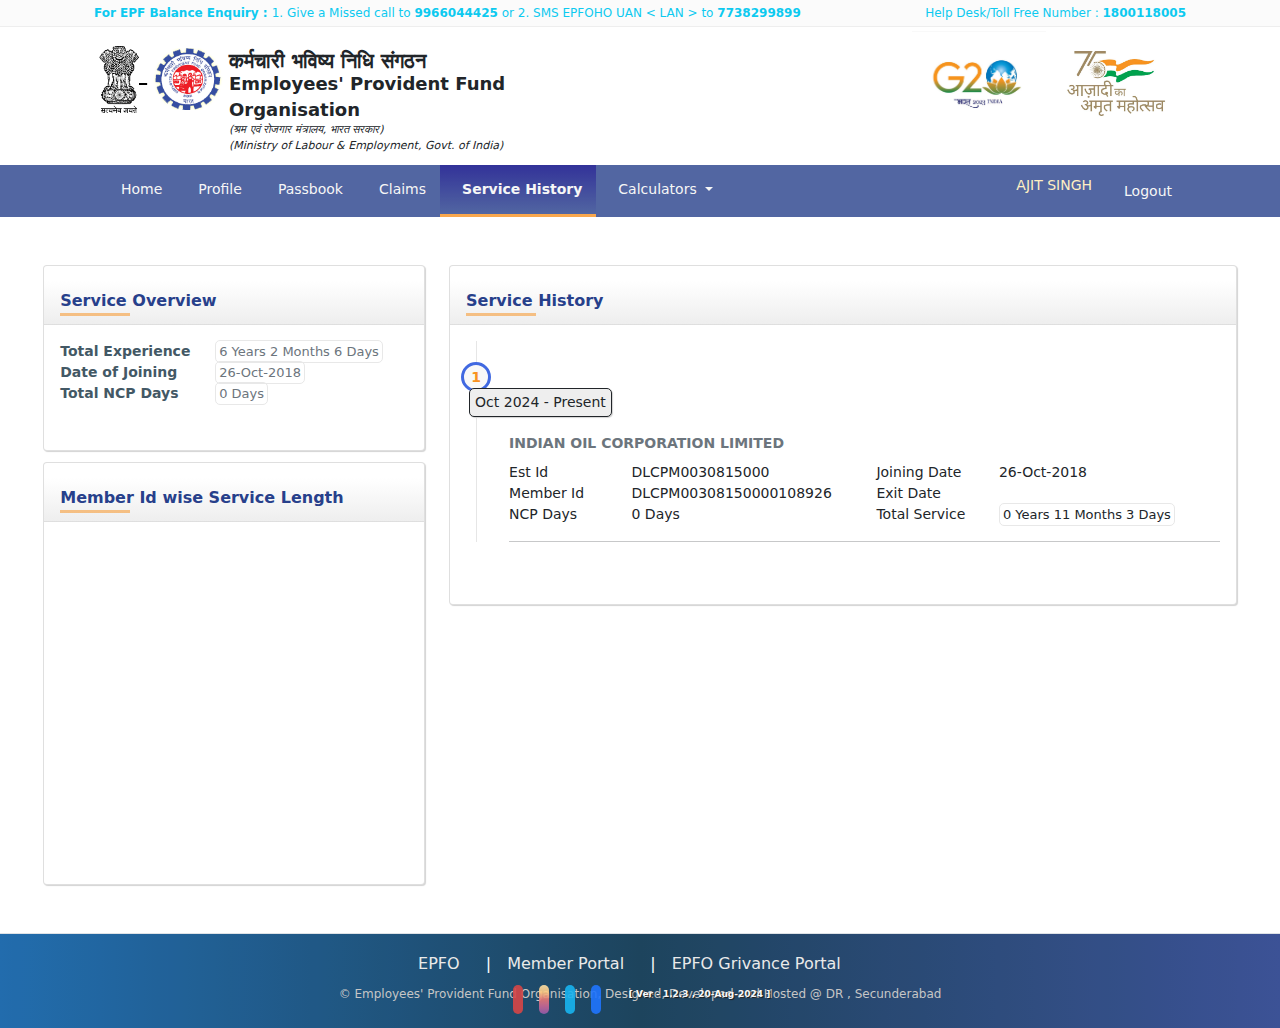
==== commit b45230ec: "Update service.html" ====
--- a/service.html
+++ b/service.html
@@ -297,7 +297,7 @@
                                                             <p class="mb-0">Joining Date</p>
                                                         </div>
                                                         <div class="col-md-8">
-                                                            <p class="mb-0 text-md-start">26-Oct-2023&nbsp; <span
+                                                            <p class="mb-0 text-md-start">26-Oct-2018&nbsp; <span
                                                                     class="fa fa-calendar"></span> </p>
                                                         </div>
                                                     </div>
@@ -867,4 +867,4 @@
     </body>
 </body>
 
-</html>+</html>
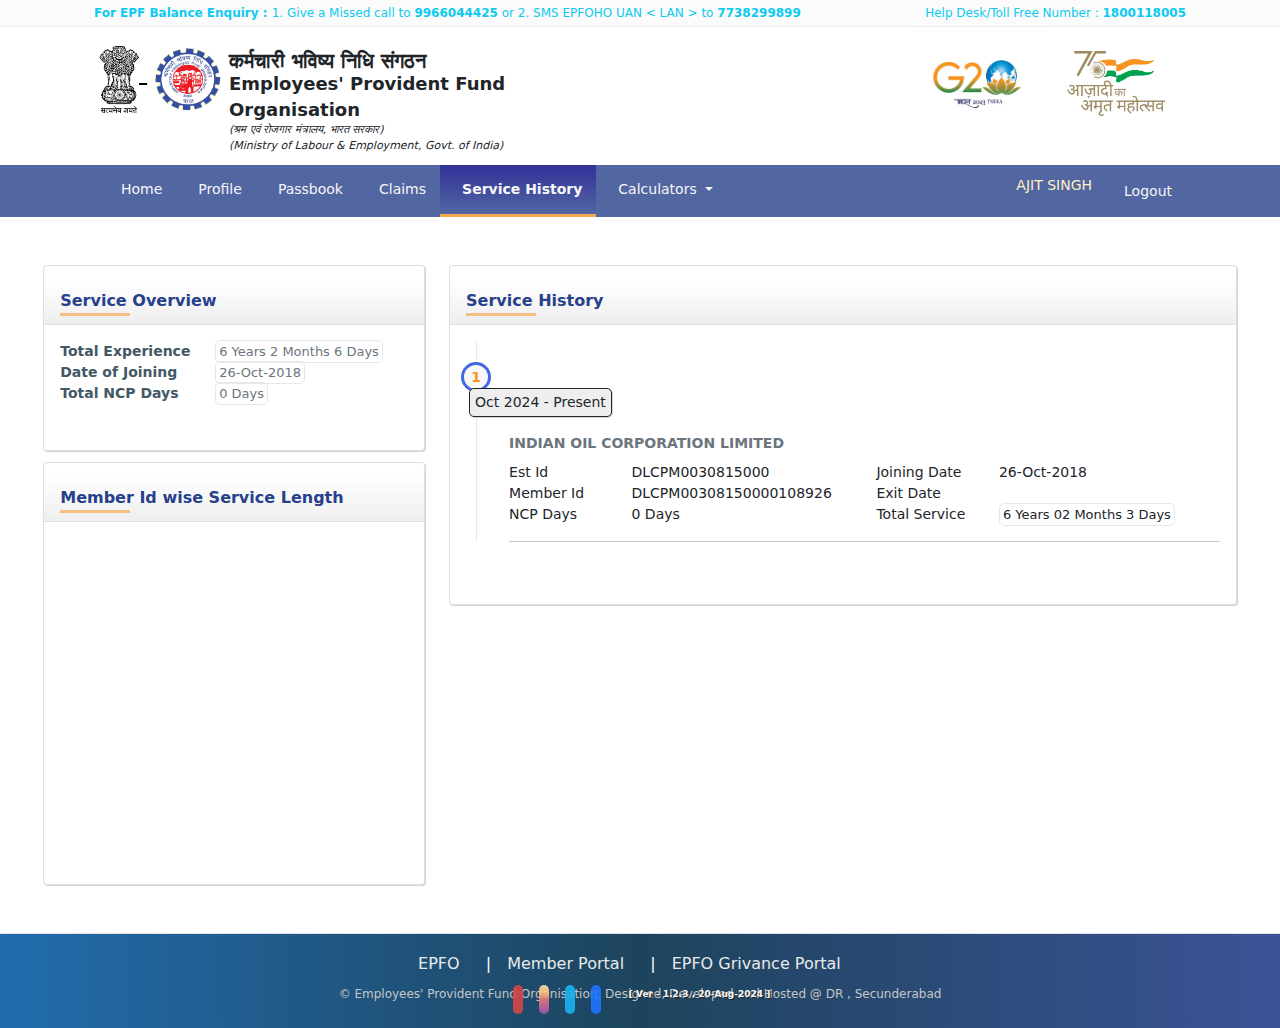
==== commit e3121249: "Update service.html" ====
--- a/service.html
+++ b/service.html
@@ -319,7 +319,7 @@
                                                             <p class="mb-0 text-md-start">
 
                                                                 <span class="border-text">
-                                                                    0 Years 11 Months 3 Days
+                                                                    6 Years 02 Months 3 Days
                                                                 </span>
 
                                                             </p>
